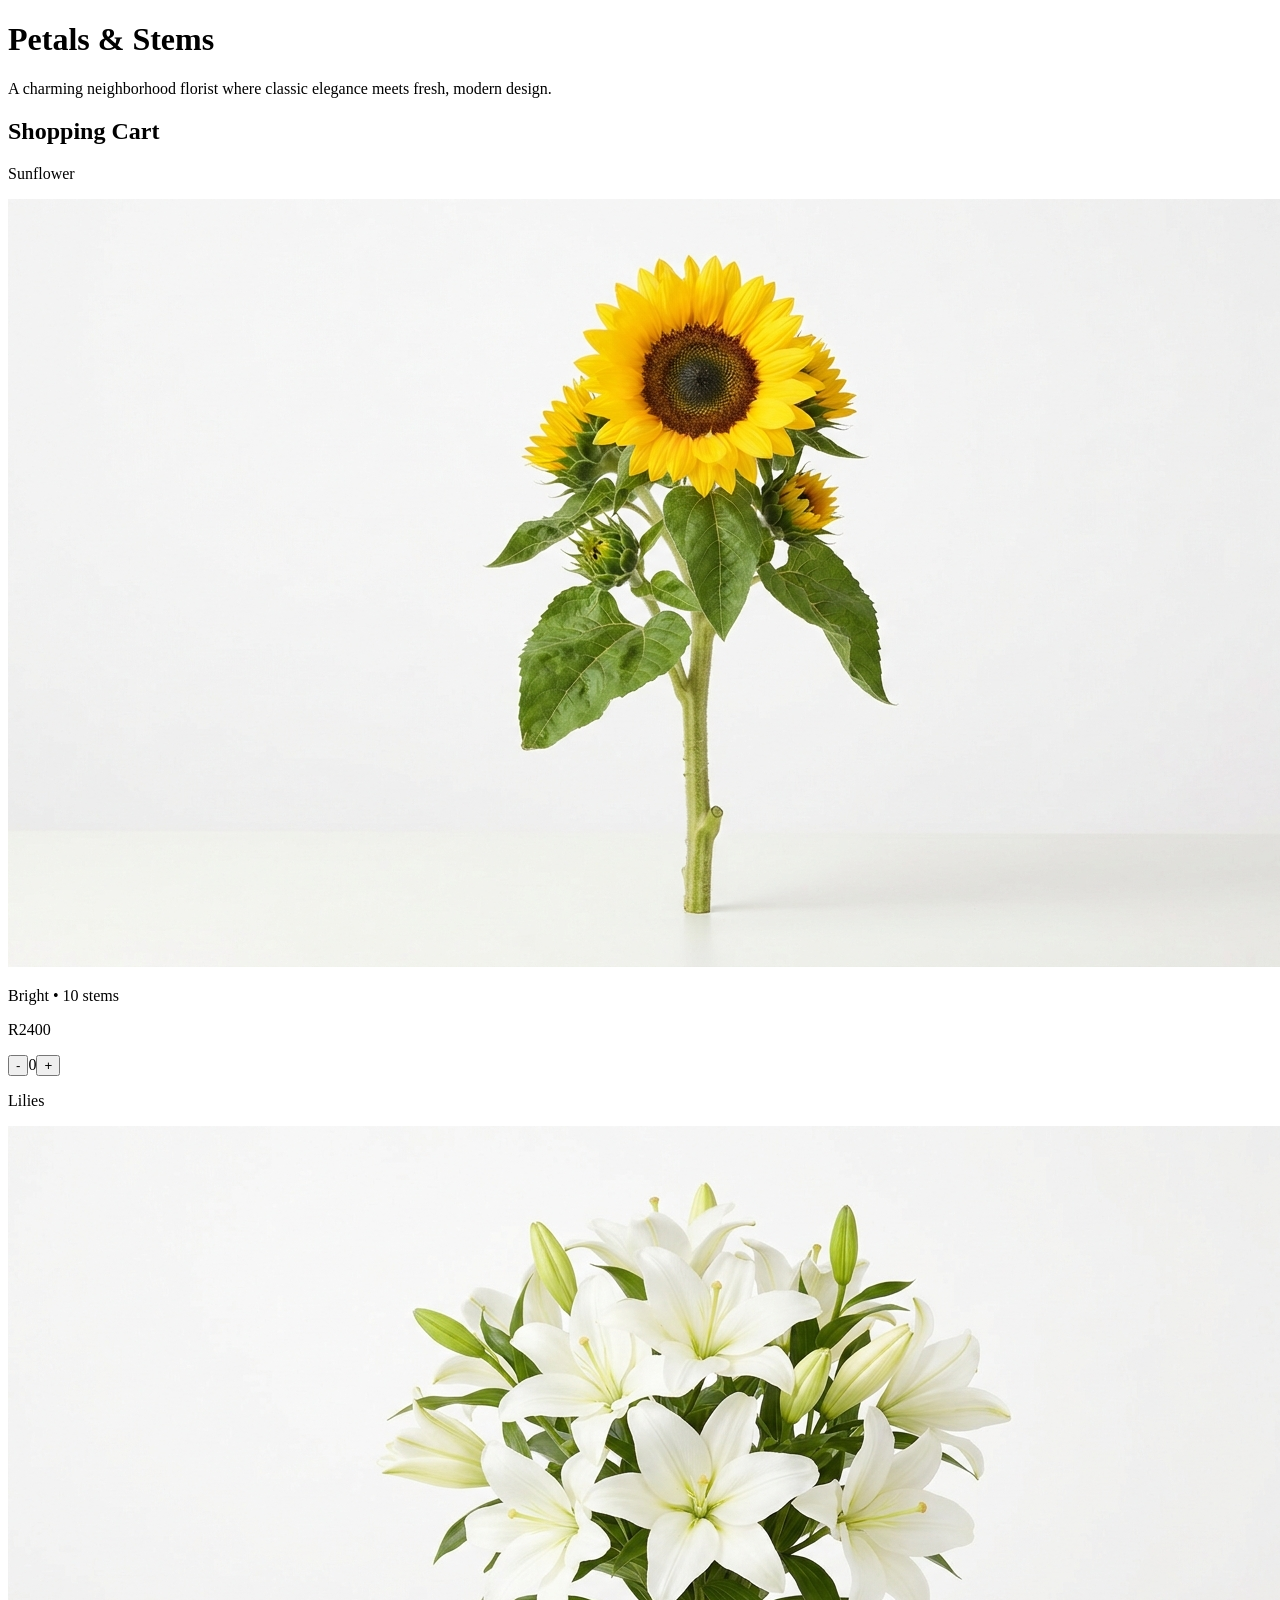
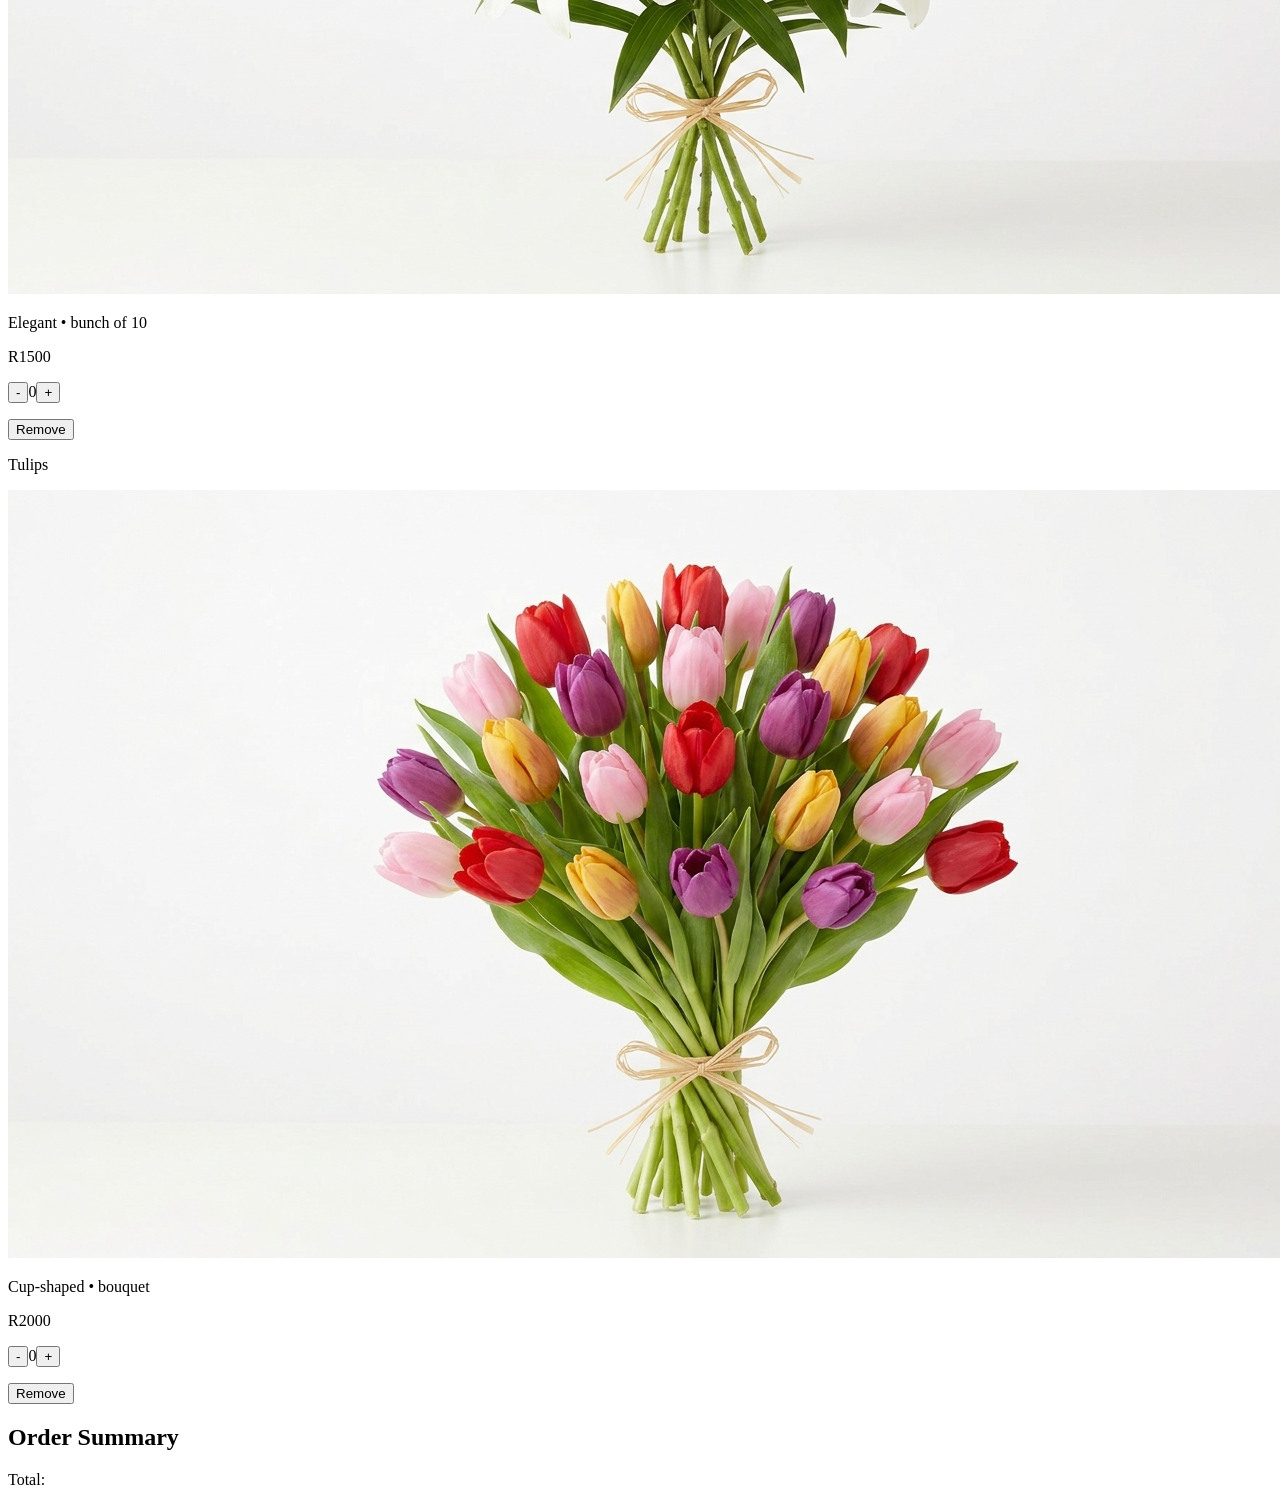
==== 002-shopping-cart-calculator/index.html @ 63e03190 "Add file paths for profuctsimages" ====
<!DOCTYPE html>

<html lang="en">
  
  <head>
    
    <meta charset="UTF-8">
    <meta name="viewport" content="width=device-width, initial-scale=1.0">
    
    <title>Shopping Cart Calculator</title>

    <link rel="stylesheet" href="style.css"/>
    
  </head>
  
  <body>

    <main>

      <header>
        
        <h1>Petals & Stems</h1>
        
        <p>A charming neighborhood florist where classic elegance meets fresh, modern design.</p>
      
      </header>

      <section>

        <h2>Shopping Cart</h2>

        <article>

          <p>Sunflower</p>

          <img src="images/sunflower.jpg" alt="Stems of Sunflowers " />

          <p>Bright • 10 stems</p>

          <p>R2400</p>

          <button >-</button>0<button>+</button>

          <p id="product1Subtotal"></p>
          
        </article>

        <article>

          <p>Lilies</p>

          <img src="images/lilies.jpg" alt="A bunch of Lilies flowers" />

          <p>Elegant • bunch of 10</p>

          <p>R1500</p>

          <button >-</button>0<button>+</button>
    
          <p id="product2Subtotal"></p>

          <button>Remove</button>
          
        </article>

        <article>

          <p>Tulips</p>

          <img src="images/tulips.jpg" alt="A bouquet of Tulips flowers" />

          <p>Cup-shaped • bouquet</p>

          <p>R2000</p>

          <button >-</button>0<button>+</button>

          <p id="product3Subtotal"></p>

          <button>Remove</button>

        </article>

      </section>

      <section>

        <h2>Order Summary</h2>


        <p>Total: <span id="finalTotal"></span></p>

      </section>

    </main>
    
    <script src="script.js"></script>
  
  </body>
  
</html>
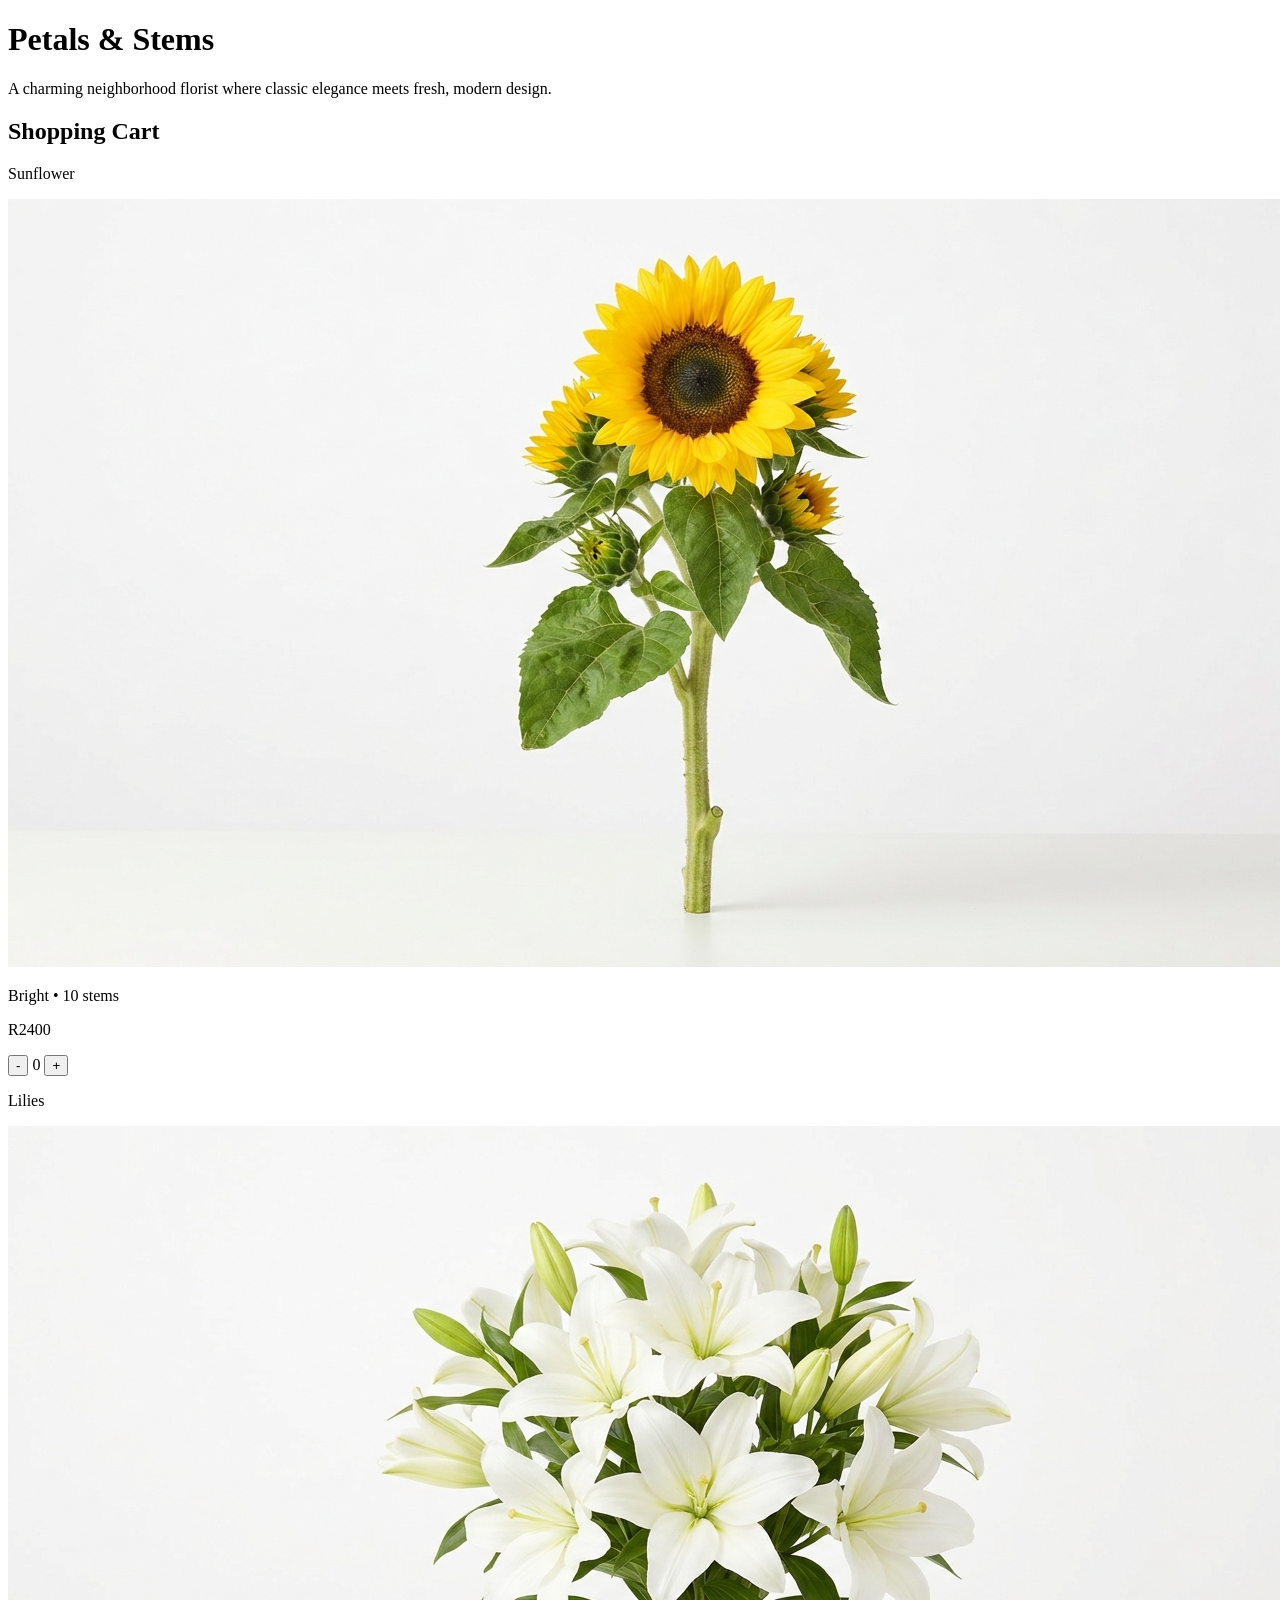
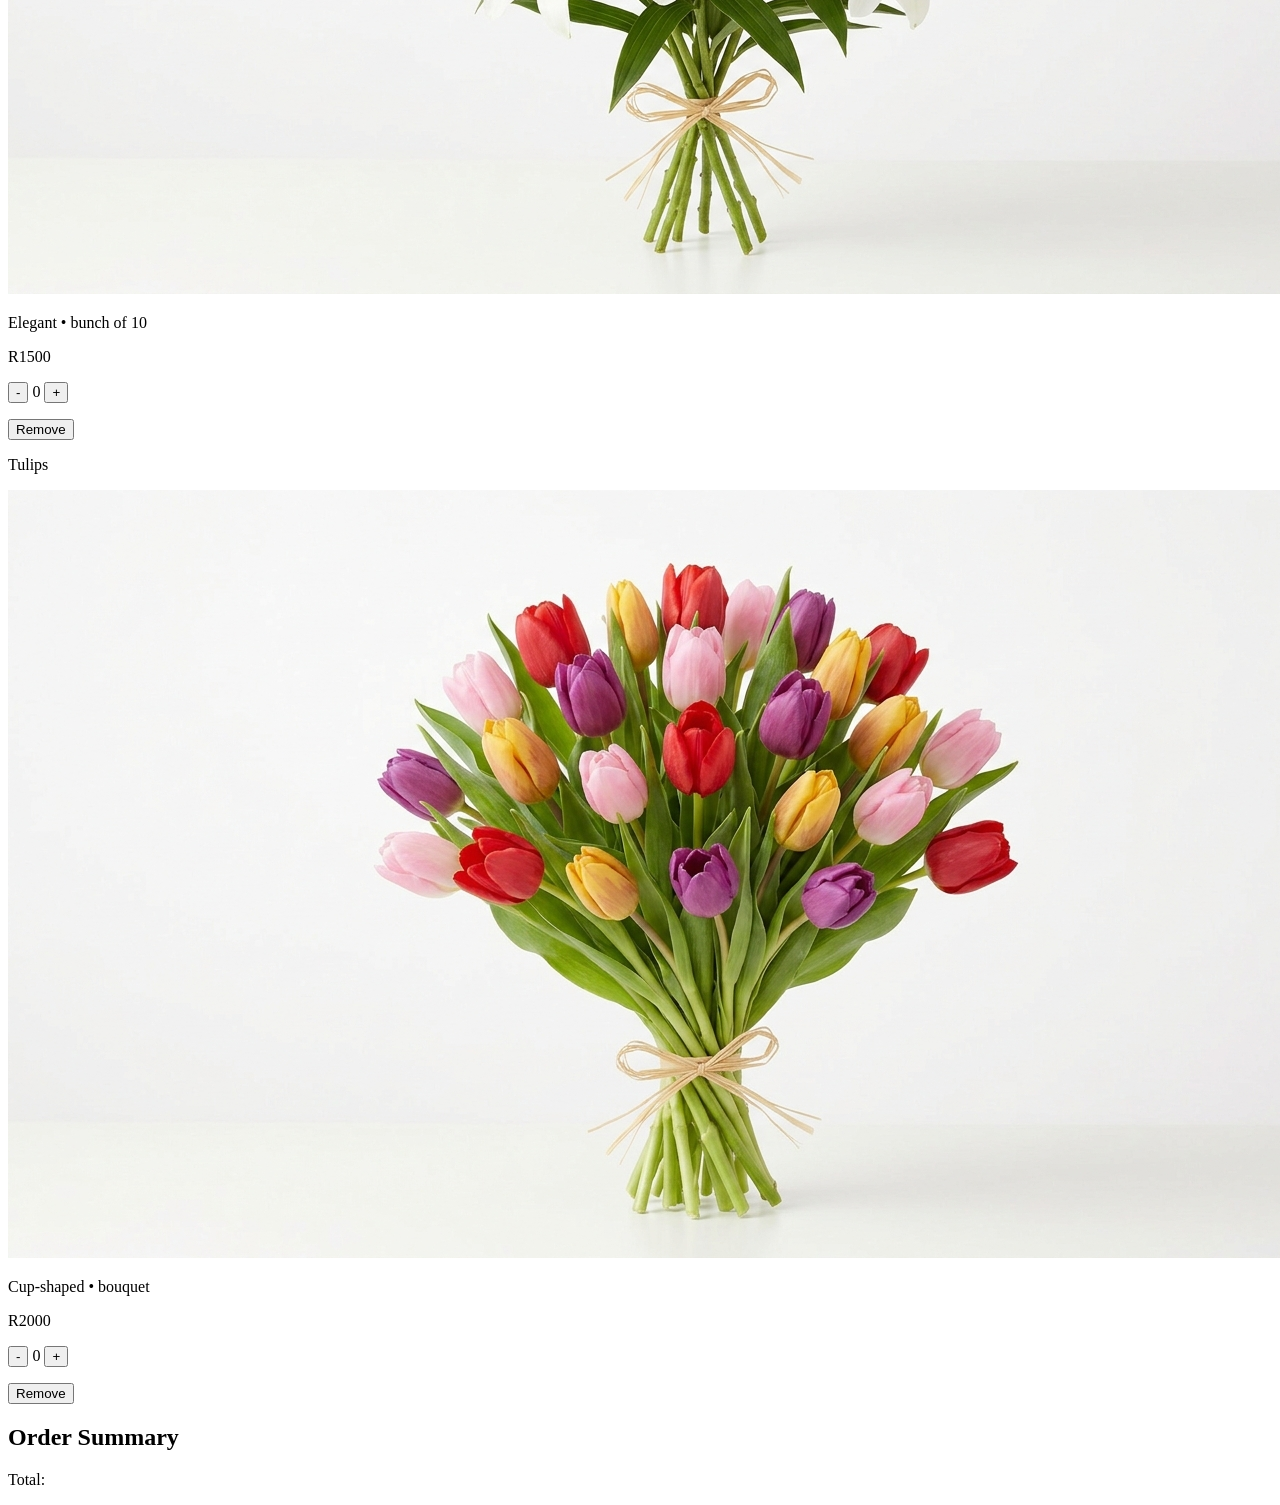
==== commit 2f75bc21: "Wrap each quantity value inits own uniquely identified element" ====
--- a/002-shopping-cart-calculator/index.html
+++ b/002-shopping-cart-calculator/index.html
@@ -39,7 +39,9 @@
 
           <p>R2400</p>
 
-          <button >-</button>0<button>+</button>
+          <button class="decreaseQuantityBtn">-</button>
+          <span class="quantityValue">0</span>
+          <button class="increaseQuantityBtn">+</button>
 
           <p id="product1Subtotal"></p>
           
@@ -55,7 +57,9 @@
 
           <p>R1500</p>
 
-          <button >-</button>0<button>+</button>
+          <button class="decreaseQuantityBtn">-</button>
+          <span class="quantityValue">0</span>
+          <button class="increaseQuantityBtn">+</button>
     
           <p id="product2Subtotal"></p>
 
@@ -73,7 +77,9 @@
 
           <p>R2000</p>
 
-          <button >-</button>0<button>+</button>
+          <button class="decreaseQuantityBtn">-</button>
+          <span class="quantityValue">0</span>
+          <button class="increaseQuantityBtn">+</button>
 
           <p id="product3Subtotal"></p>
 
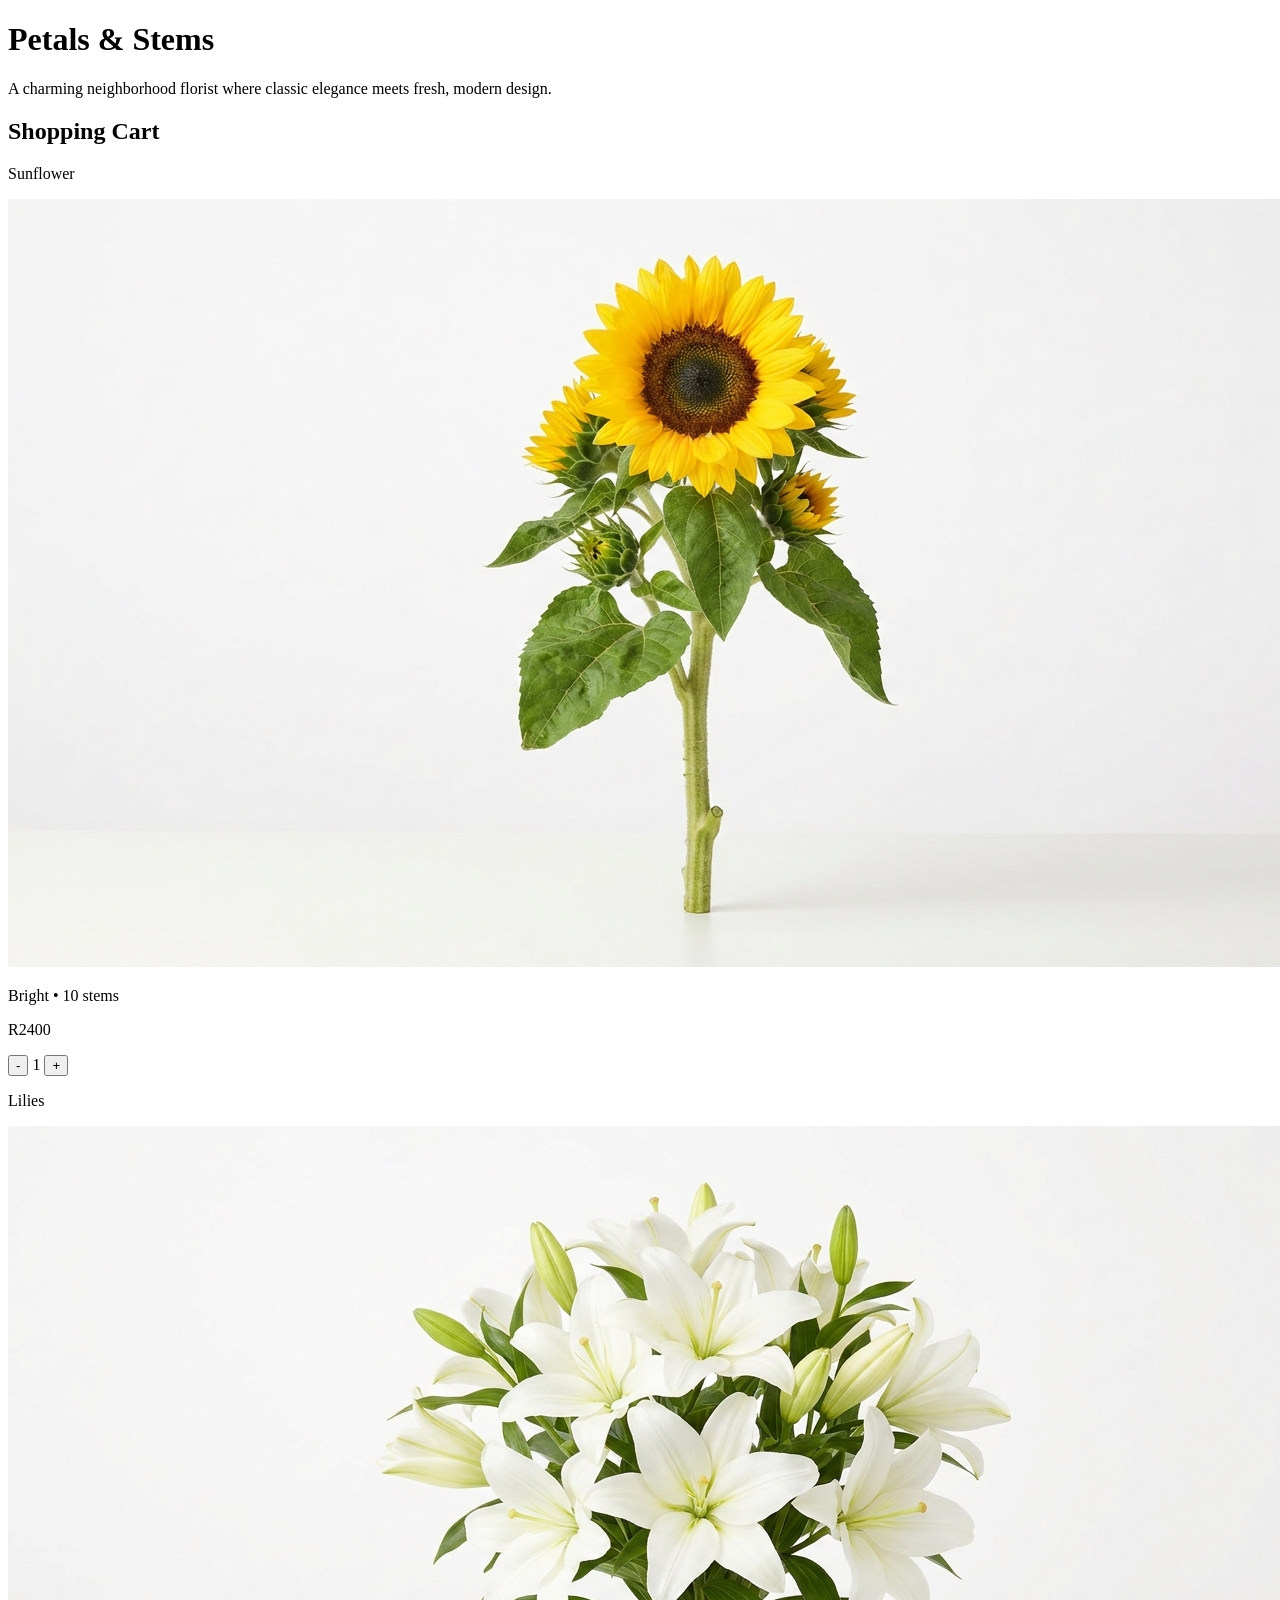
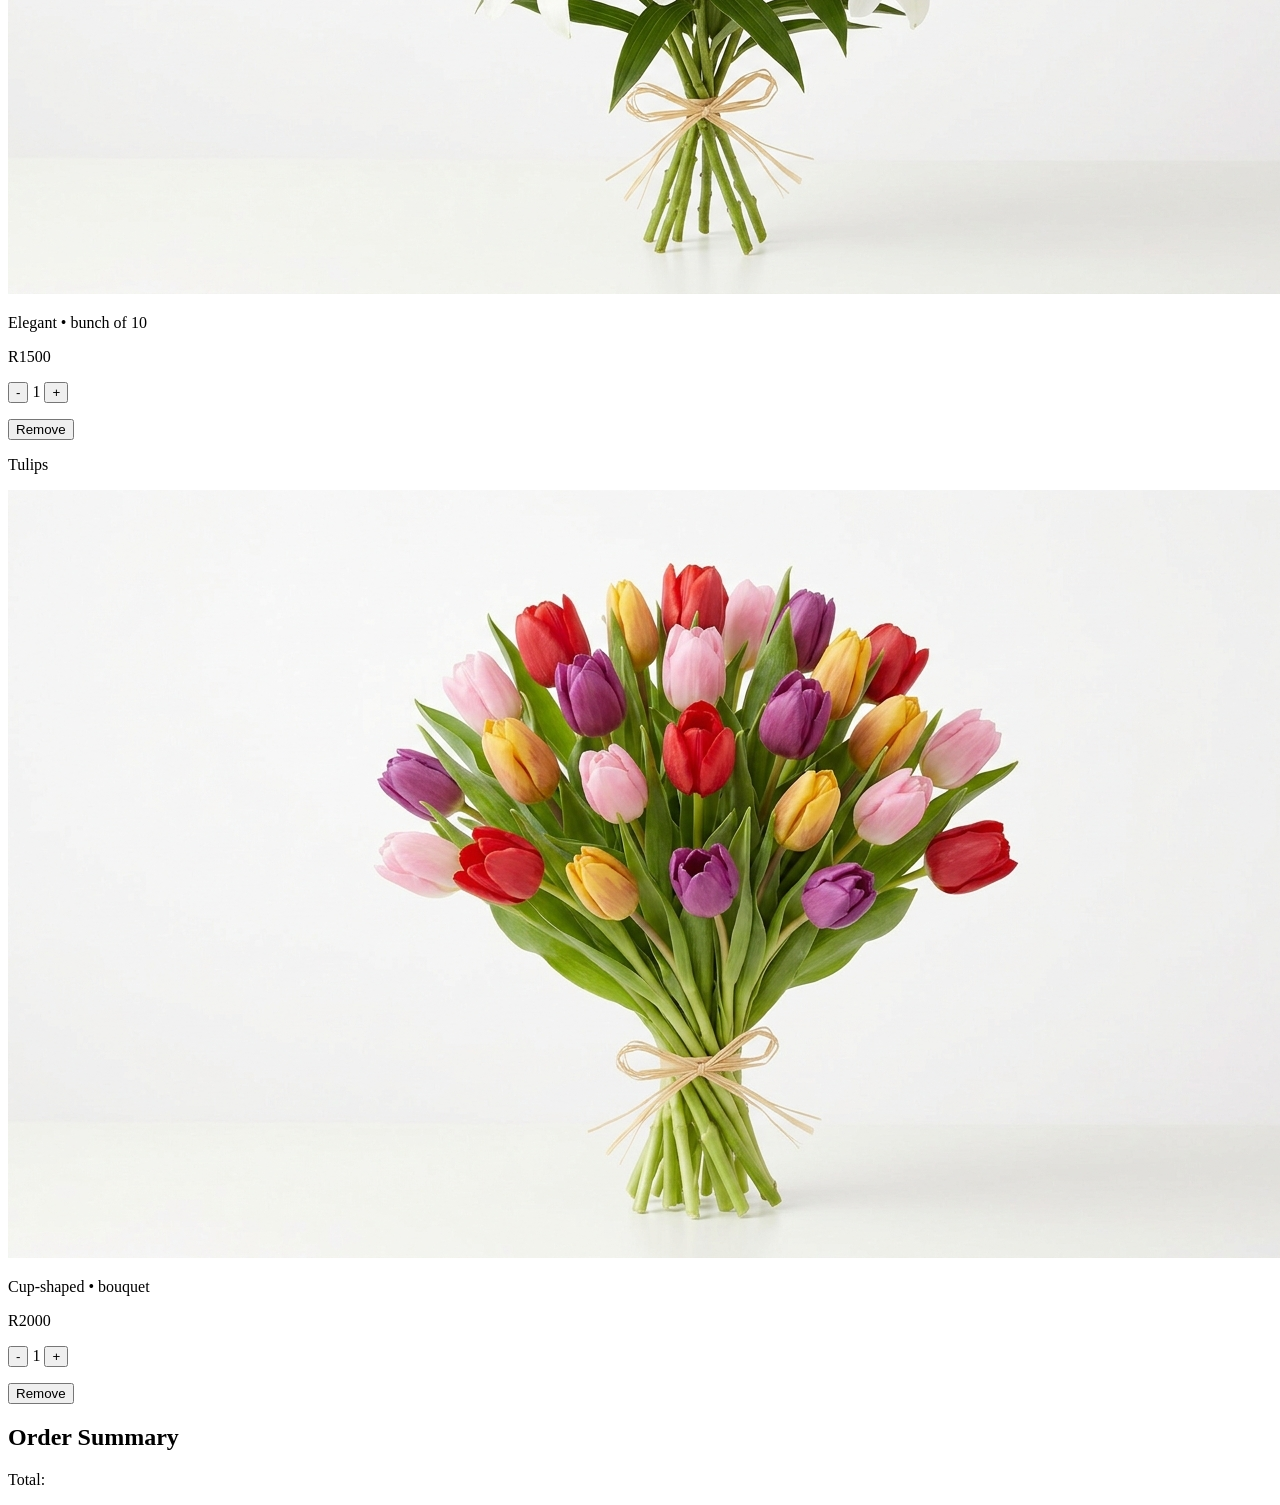
==== commit 164ef3b3: "Uniquely identify each product's increase and decrease button" ====
--- a/002-shopping-cart-calculator/index.html
+++ b/002-shopping-cart-calculator/index.html
@@ -39,9 +39,9 @@
 
           <p>R2400</p>
 
-          <button class="decreaseQuantityBtn">-</button>
-          <span class="quantityValue">0</span>
-          <button class="increaseQuantityBtn">+</button>
+          <button id="decreaseQuantityBtn1">-</button>
+          <span id="quantityValue1">1</span>
+          <button id="increaseQuantityBtn1">+</button>
 
           <p id="product1Subtotal"></p>
           
@@ -57,9 +57,9 @@
 
           <p>R1500</p>
 
-          <button class="decreaseQuantityBtn">-</button>
-          <span class="quantityValue">0</span>
-          <button class="increaseQuantityBtn">+</button>
+          <button id="decreaseQuantityBtn2">-</button>
+          <span id="quantityValue2">1</span>
+          <button id="increaseQuantityBtn2">+</button>
     
           <p id="product2Subtotal"></p>
 
@@ -77,9 +77,9 @@
 
           <p>R2000</p>
 
-          <button class="decreaseQuantityBtn">-</button>
-          <span class="quantityValue">0</span>
-          <button class="increaseQuantityBtn">+</button>
+          <button id="decreaseQuantityBtn3">-</button>
+          <span id="quantityValue3">1</span>
+          <button id="increaseQuantityBtn3">+</button>
 
           <p id="product3Subtotal"></p>
 
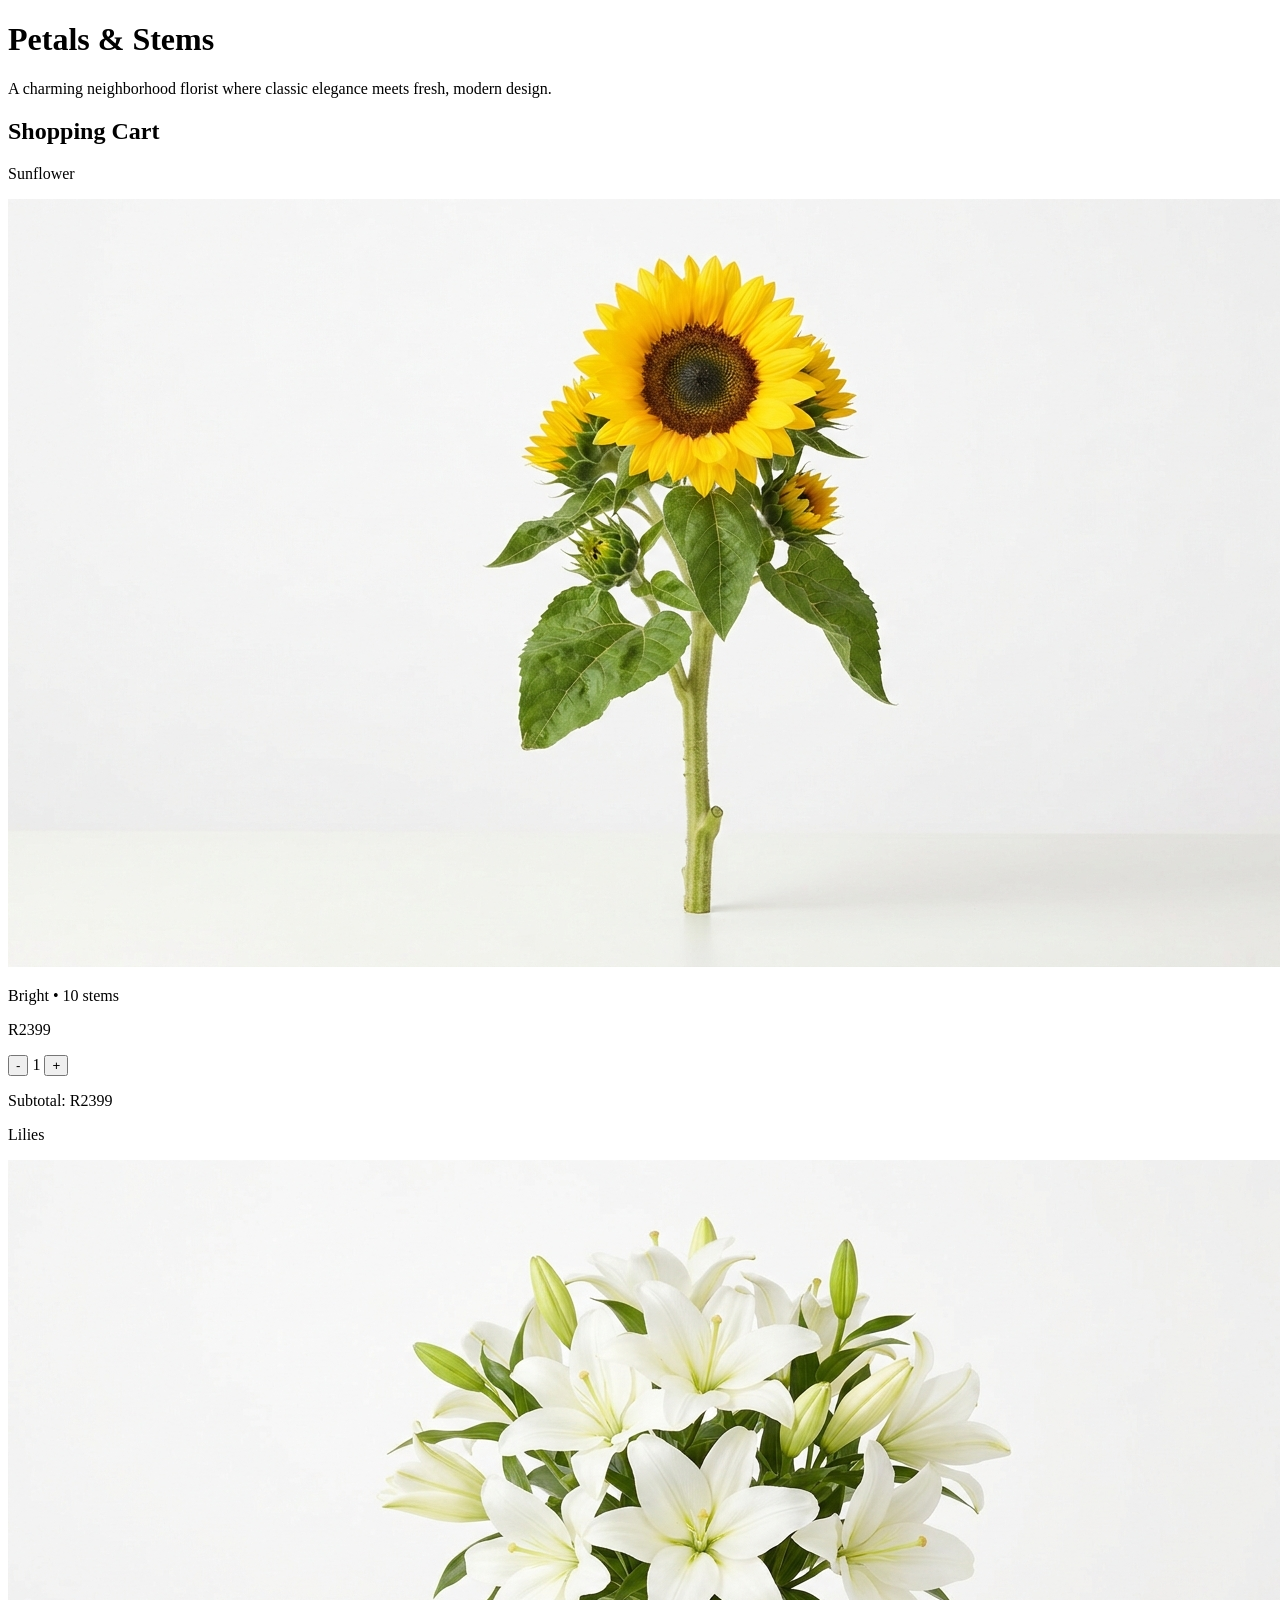
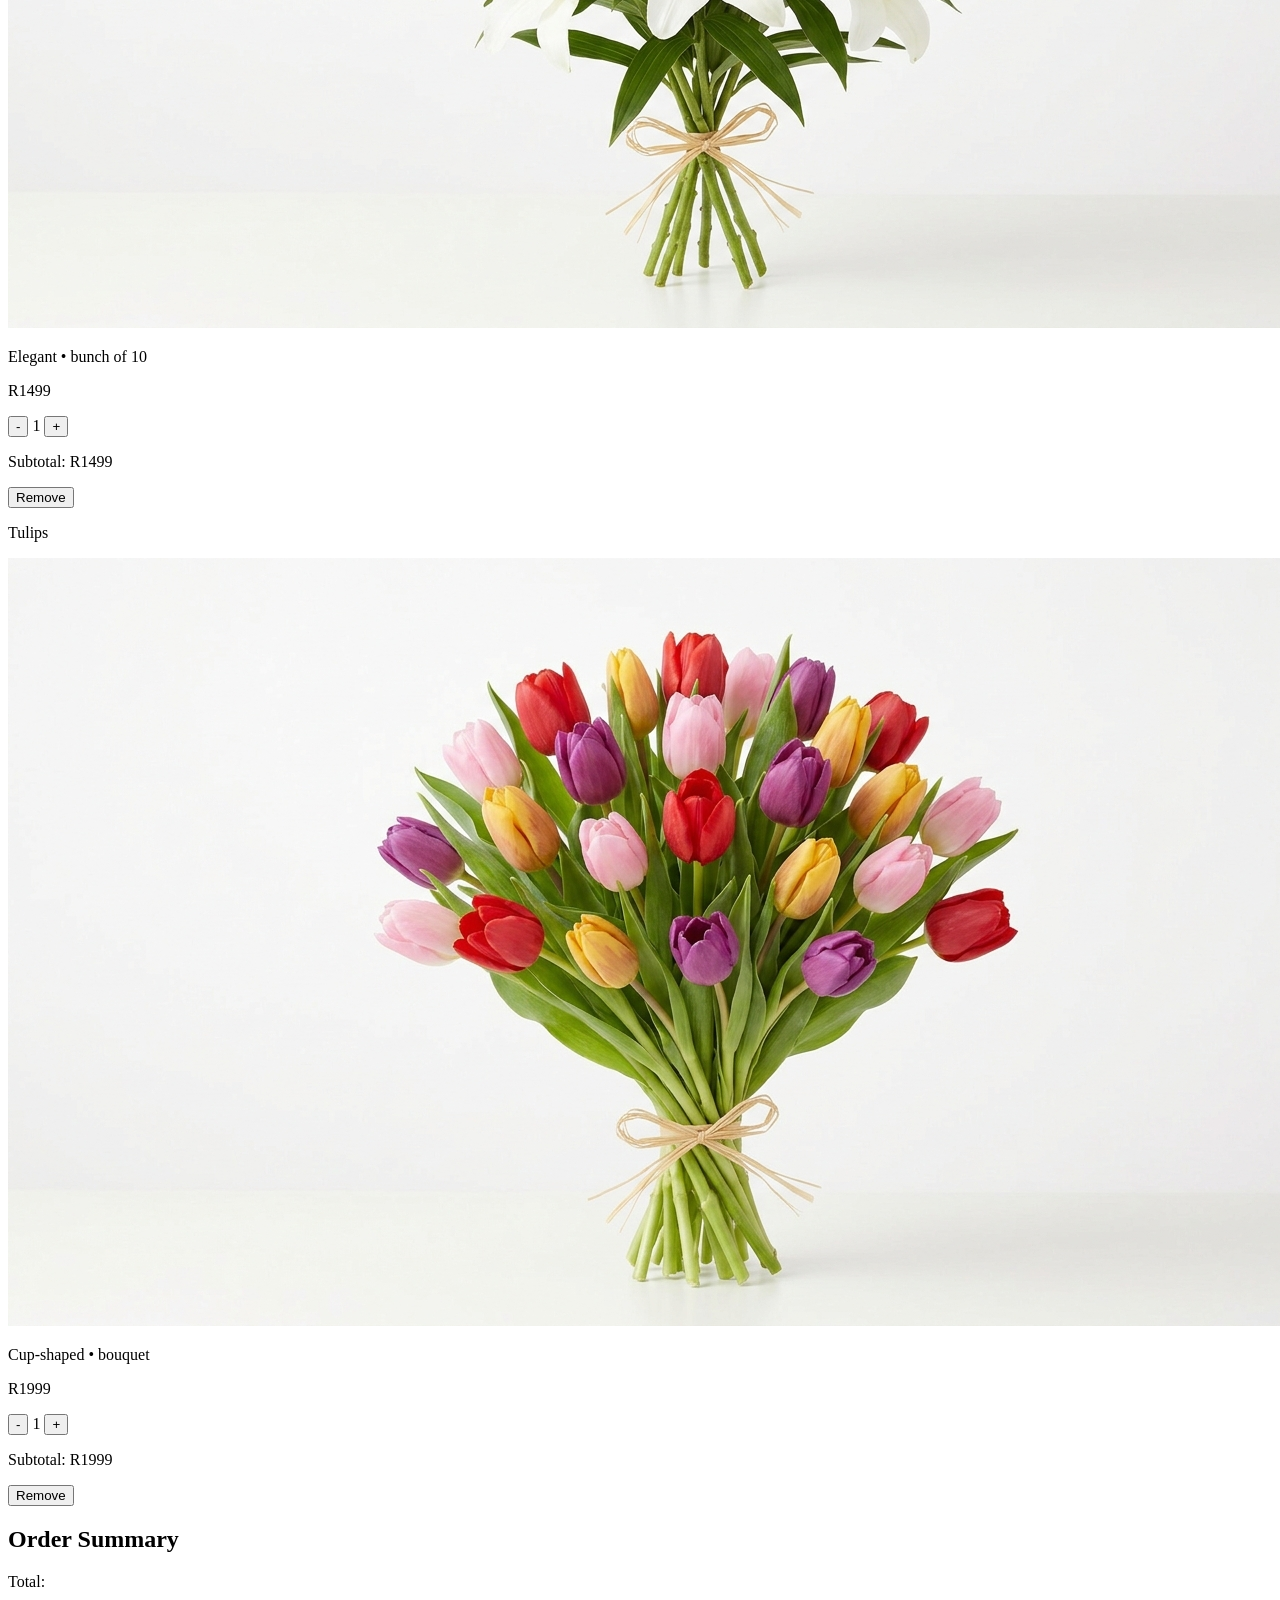
==== commit 632ff32b: "Add initial subtotal for each product" ====
--- a/002-shopping-cart-calculator/index.html
+++ b/002-shopping-cart-calculator/index.html
@@ -37,13 +37,15 @@
 
           <p>Bright • 10 stems</p>
 
-          <p>R2400</p>
+          <p>R2399</p>
 
           <button id="decreaseQuantityBtn1">-</button>
           <span id="quantityValue1">1</span>
           <button id="increaseQuantityBtn1">+</button>
 
-          <p id="product1Subtotal"></p>
+          <p>Subtotal: 
+            <span id="product3Subtotal">R2399</span>
+          </p>
           
         </article>
 
@@ -55,13 +57,15 @@
 
           <p>Elegant • bunch of 10</p>
 
-          <p>R1500</p>
+          <p>R1499</p>
 
           <button id="decreaseQuantityBtn2">-</button>
           <span id="quantityValue2">1</span>
           <button id="increaseQuantityBtn2">+</button>
     
-          <p id="product2Subtotal"></p>
+          <p>Subtotal: 
+            <span id="product3Subtotal">R1499</span>
+          </p>
 
           <button>Remove</button>
           
@@ -75,13 +79,15 @@
 
           <p>Cup-shaped • bouquet</p>
 
-          <p>R2000</p>
+          <p>R1999</p>
 
           <button id="decreaseQuantityBtn3">-</button>
           <span id="quantityValue3">1</span>
           <button id="increaseQuantityBtn3">+</button>
 
-          <p id="product3Subtotal"></p>
+          <p>Subtotal: 
+            <span id="product3Subtotal">R1999</span>
+          </p>
 
           <button>Remove</button>
 
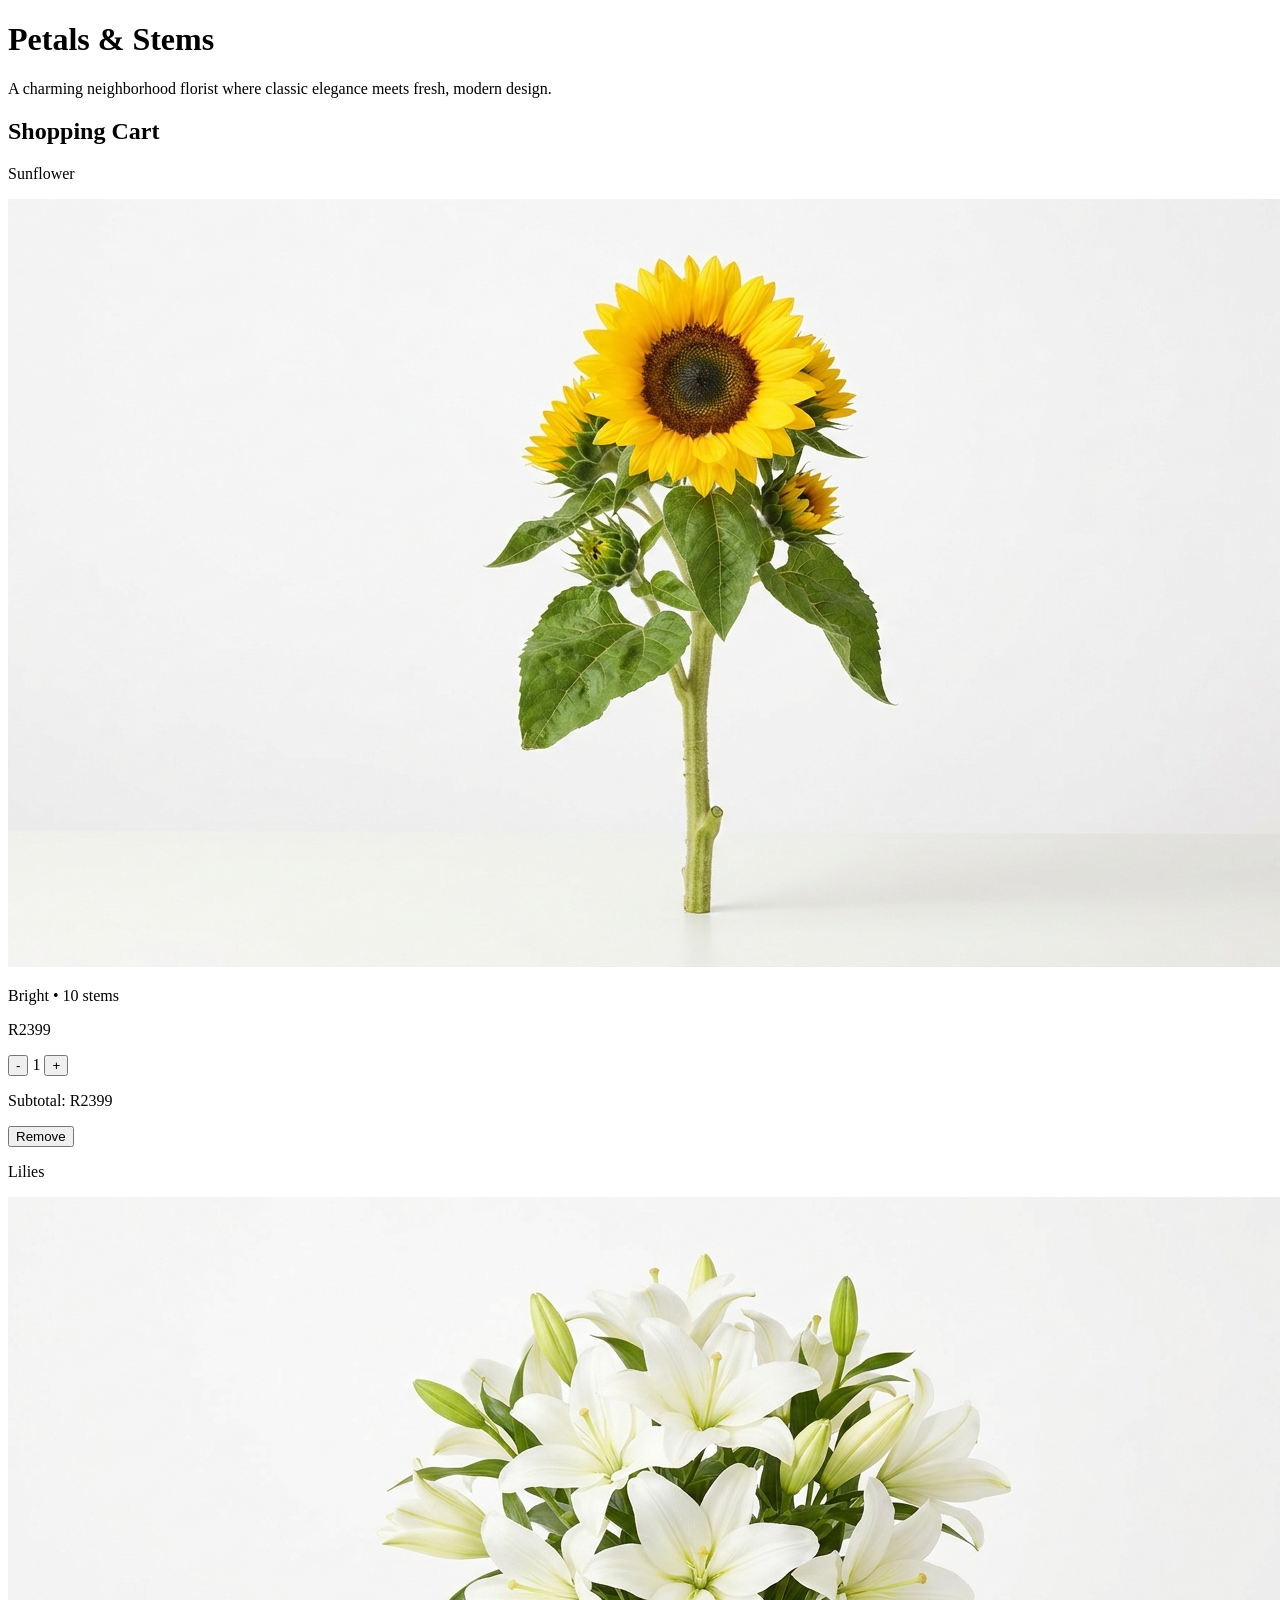
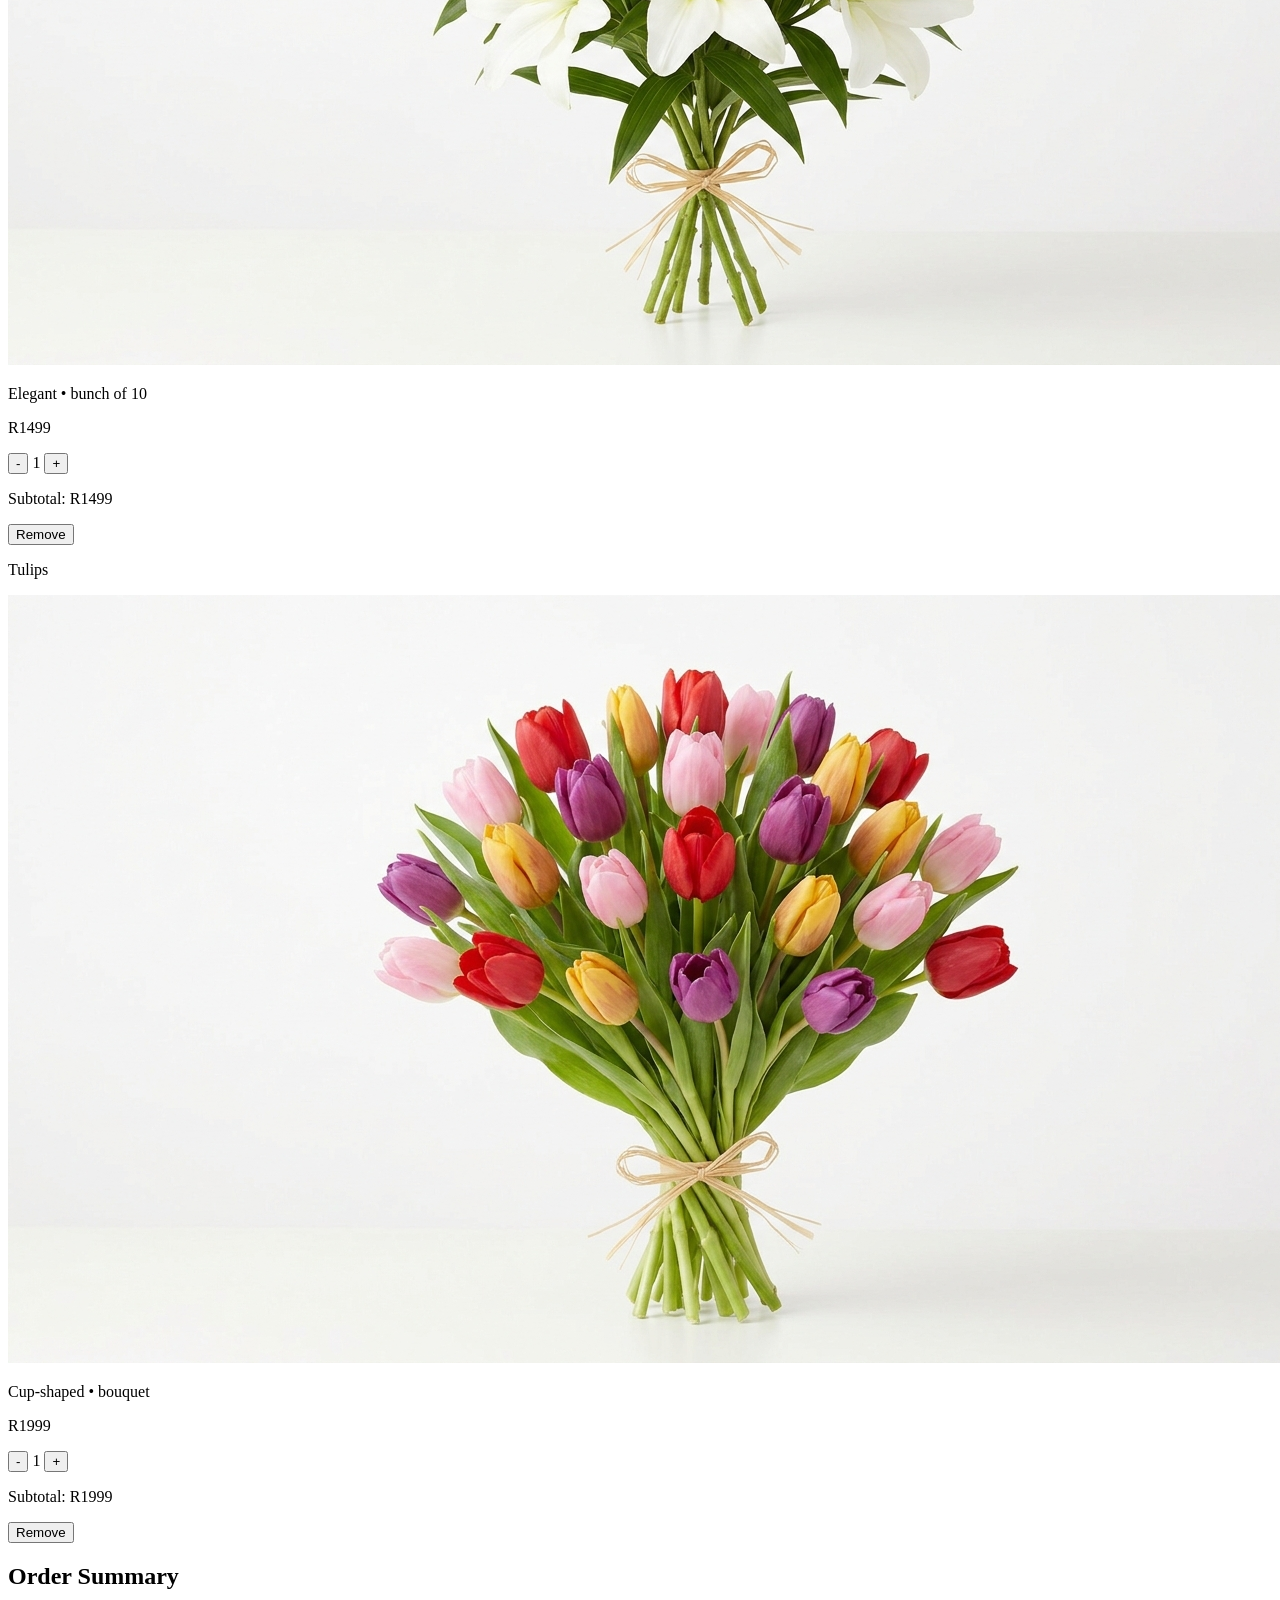
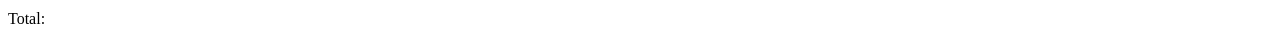
==== commit e9f0d402: "Add remove button to every product" ====
--- a/002-shopping-cart-calculator/index.html
+++ b/002-shopping-cart-calculator/index.html
@@ -46,6 +46,8 @@
           <p>Subtotal: 
             <span id="product3Subtotal">R2399</span>
           </p>
+
+          <button id="removeBtn">Remove</button>
           
         </article>
 
@@ -67,7 +69,7 @@
             <span id="product3Subtotal">R1499</span>
           </p>
 
-          <button>Remove</button>
+          <button id="removeBtn">Remove</button>
           
         </article>
 
@@ -89,7 +91,7 @@
             <span id="product3Subtotal">R1999</span>
           </p>
 
-          <button>Remove</button>
+          <button id="removeBtn">Remove</button>
 
         </article>
 
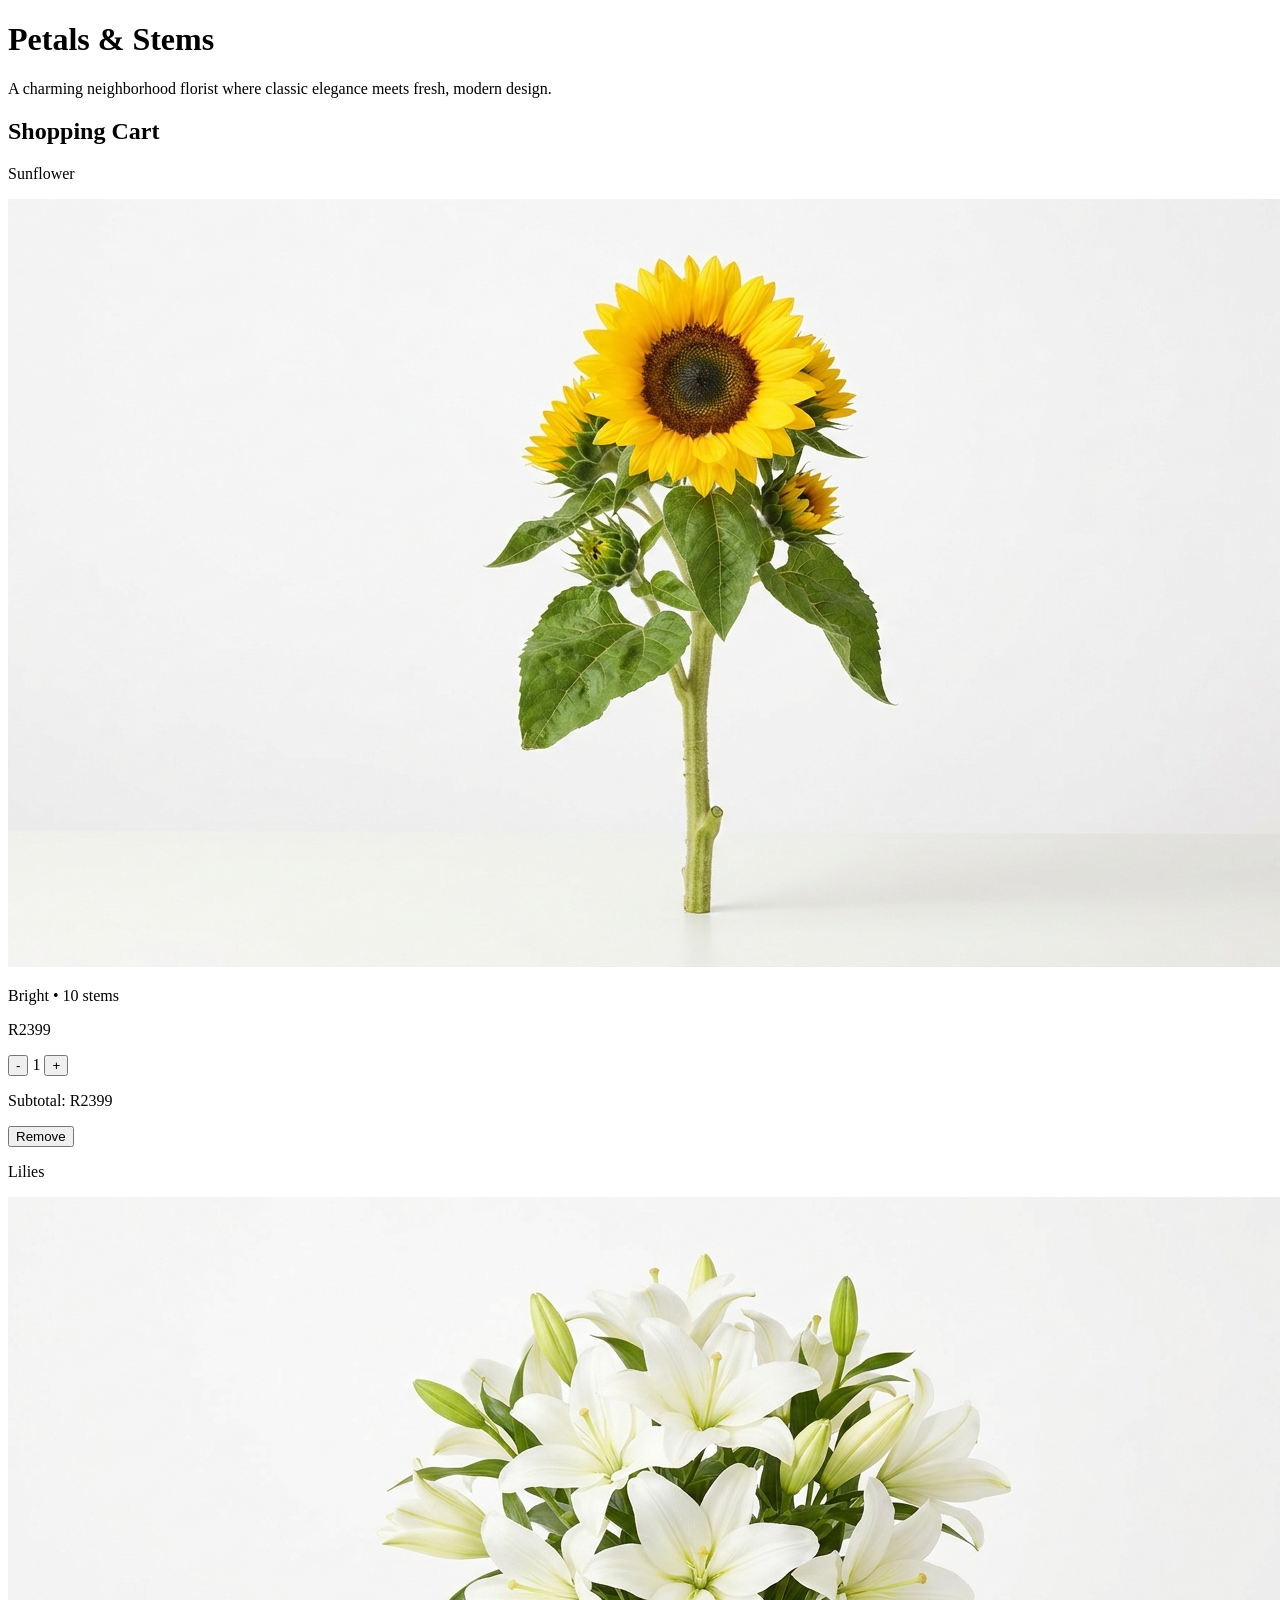
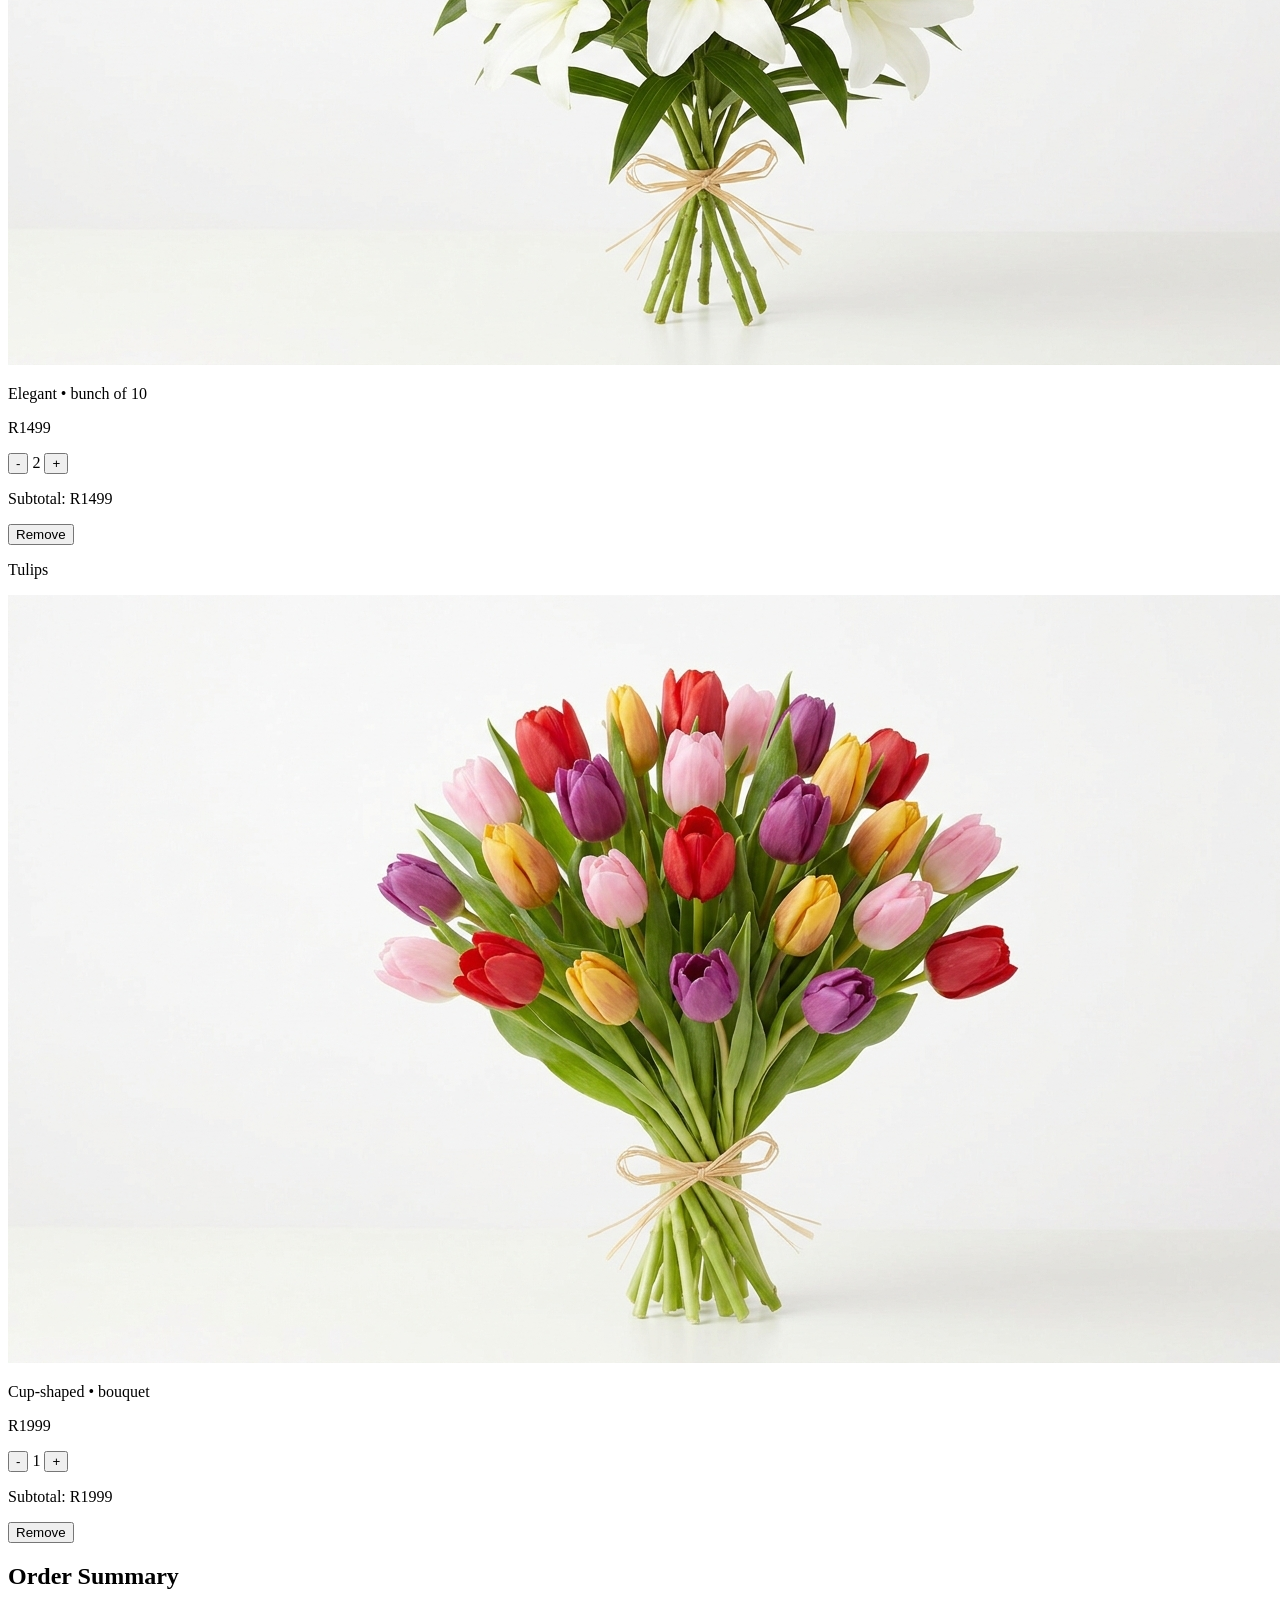
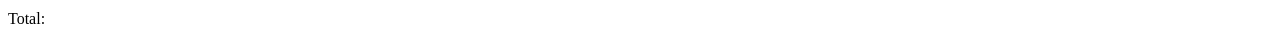
==== commit 4668fe51: "Match quantity value to thearray of object data" ====
--- a/002-shopping-cart-calculator/index.html
+++ b/002-shopping-cart-calculator/index.html
@@ -62,7 +62,7 @@
           <p>R1499</p>
 
           <button id="decreaseQuantityBtn2">-</button>
-          <span id="quantityValue2">1</span>
+          <span id="quantityValue2">2</span>
           <button id="increaseQuantityBtn2">+</button>
     
           <p>Subtotal: 
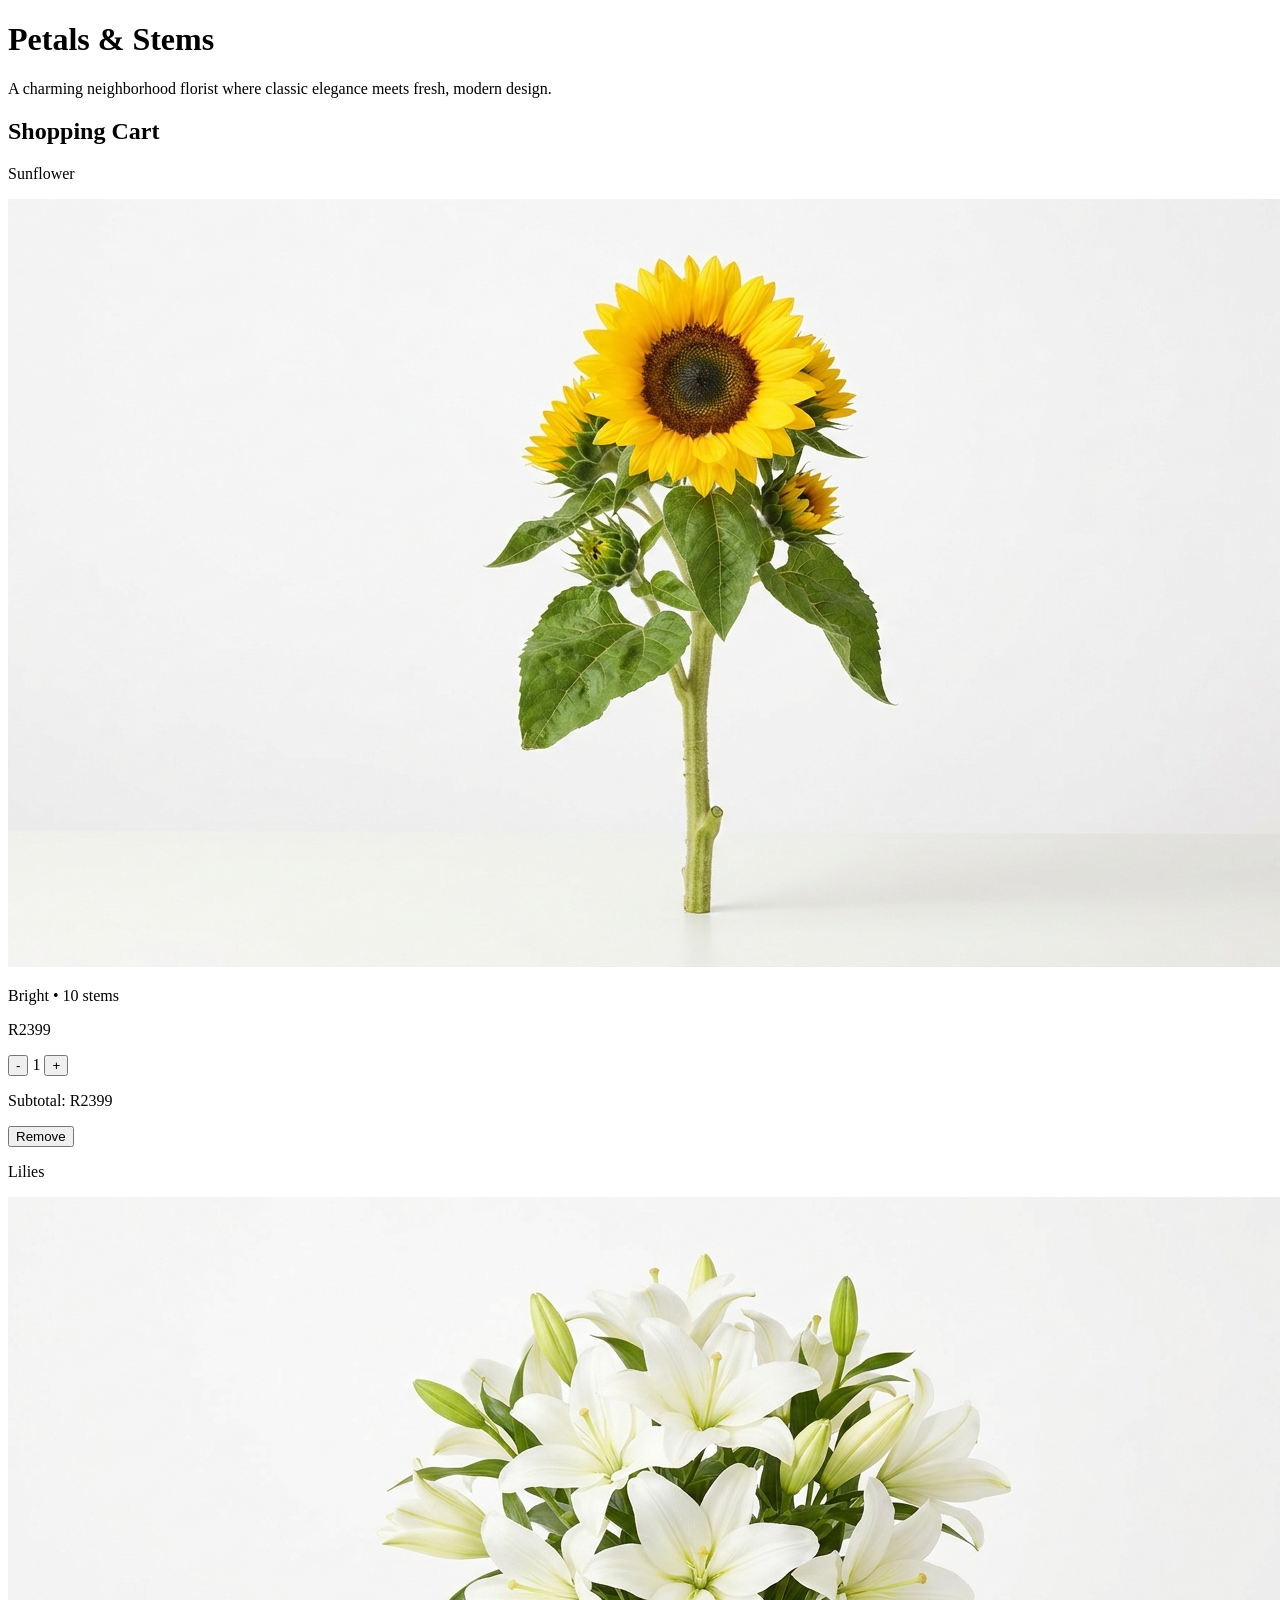
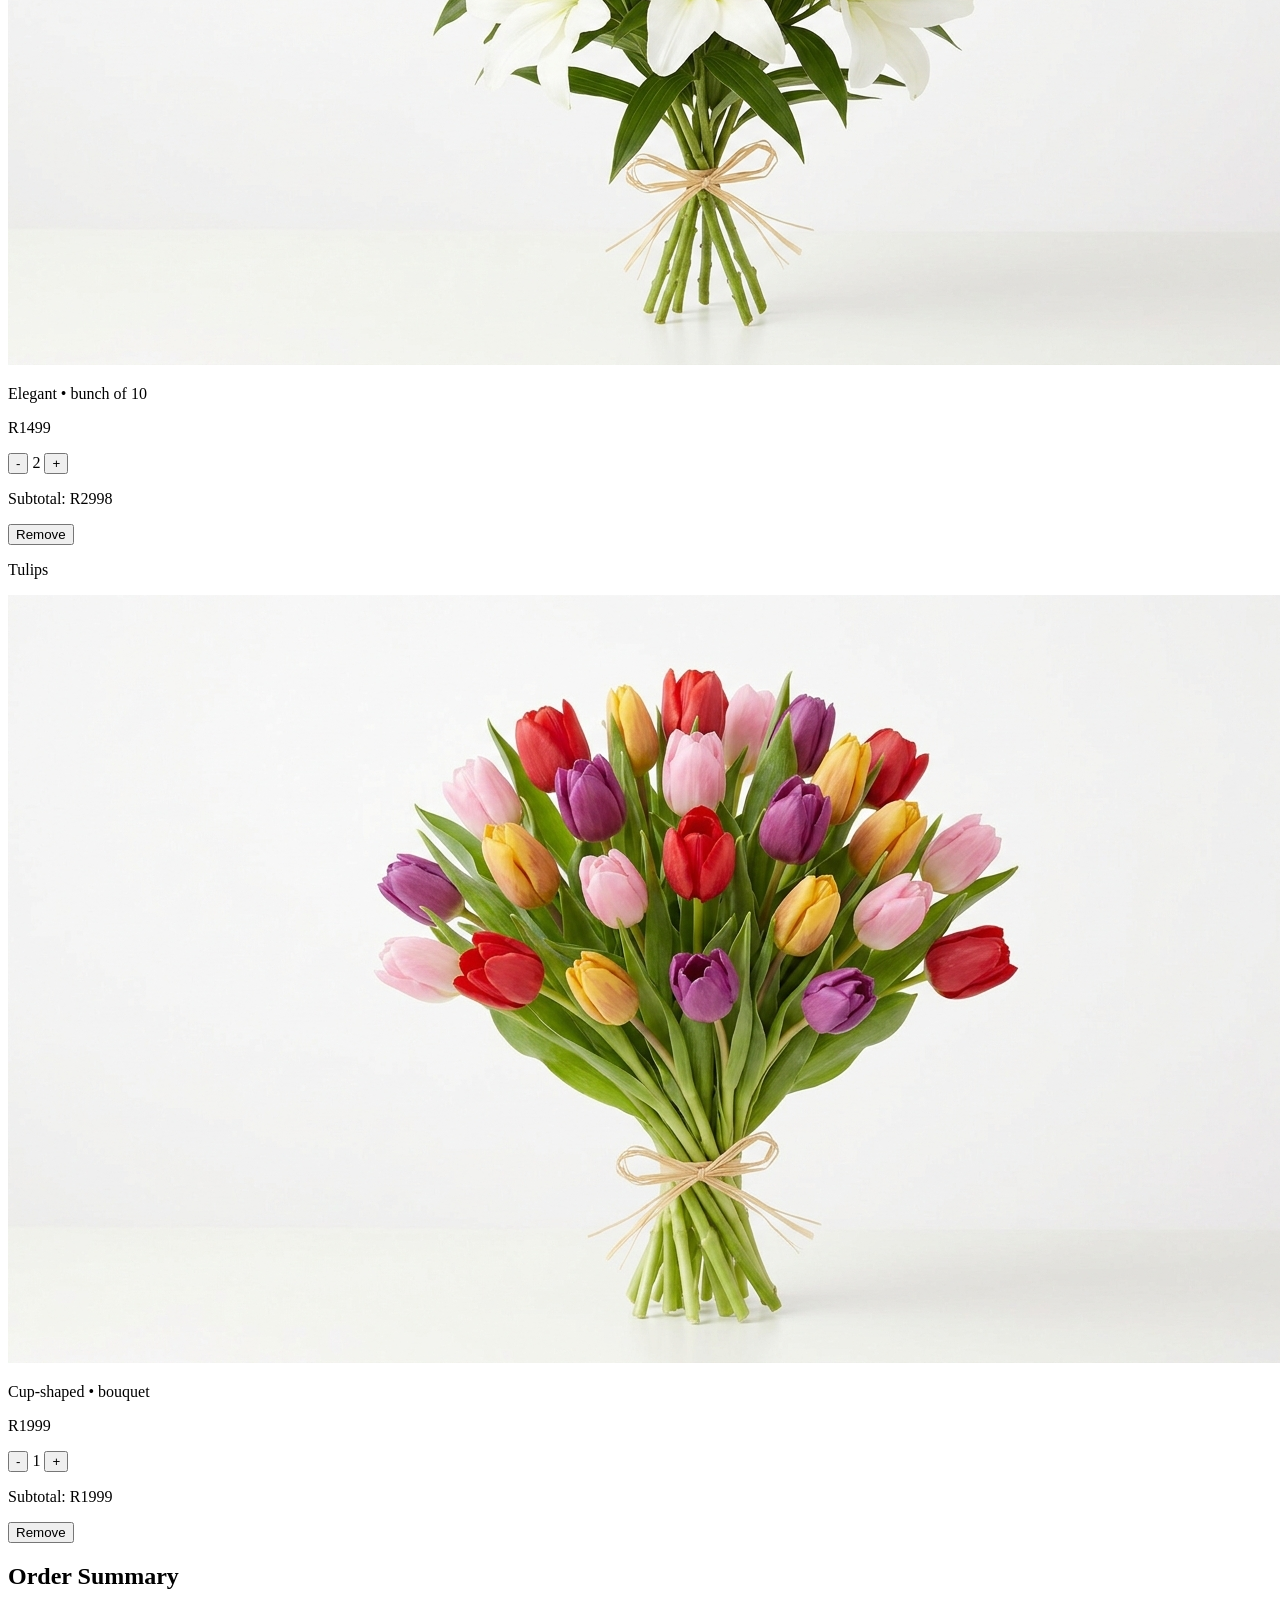
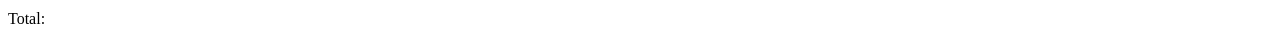
==== commit 6aab3a45: "fix: Change duplicate ids and change initial subtotal due to quantity value" ====
--- a/002-shopping-cart-calculator/index.html
+++ b/002-shopping-cart-calculator/index.html
@@ -44,10 +44,10 @@
           <button id="increaseQuantityBtn1">+</button>
 
           <p>Subtotal: 
-            <span id="product3Subtotal">R2399</span>
+            <span id="productSubtotal1">R2399</span>
           </p>
 
-          <button id="removeBtn">Remove</button>
+          <button id="removeBtn1">Remove</button>
           
         </article>
 
@@ -66,10 +66,10 @@
           <button id="increaseQuantityBtn2">+</button>
     
           <p>Subtotal: 
-            <span id="product3Subtotal">R1499</span>
+            <span id="productSubtotal2">R2998</span>
           </p>
 
-          <button id="removeBtn">Remove</button>
+          <button id="removeBtn2">Remove</button>
           
         </article>
 
@@ -88,10 +88,10 @@
           <button id="increaseQuantityBtn3">+</button>
 
           <p>Subtotal: 
-            <span id="product3Subtotal">R1999</span>
+            <span id="productSubtotal3">R1999</span>
           </p>
 
-          <button id="removeBtn">Remove</button>
+          <button id="removeBtn3">Remove</button>
 
         </article>
 
